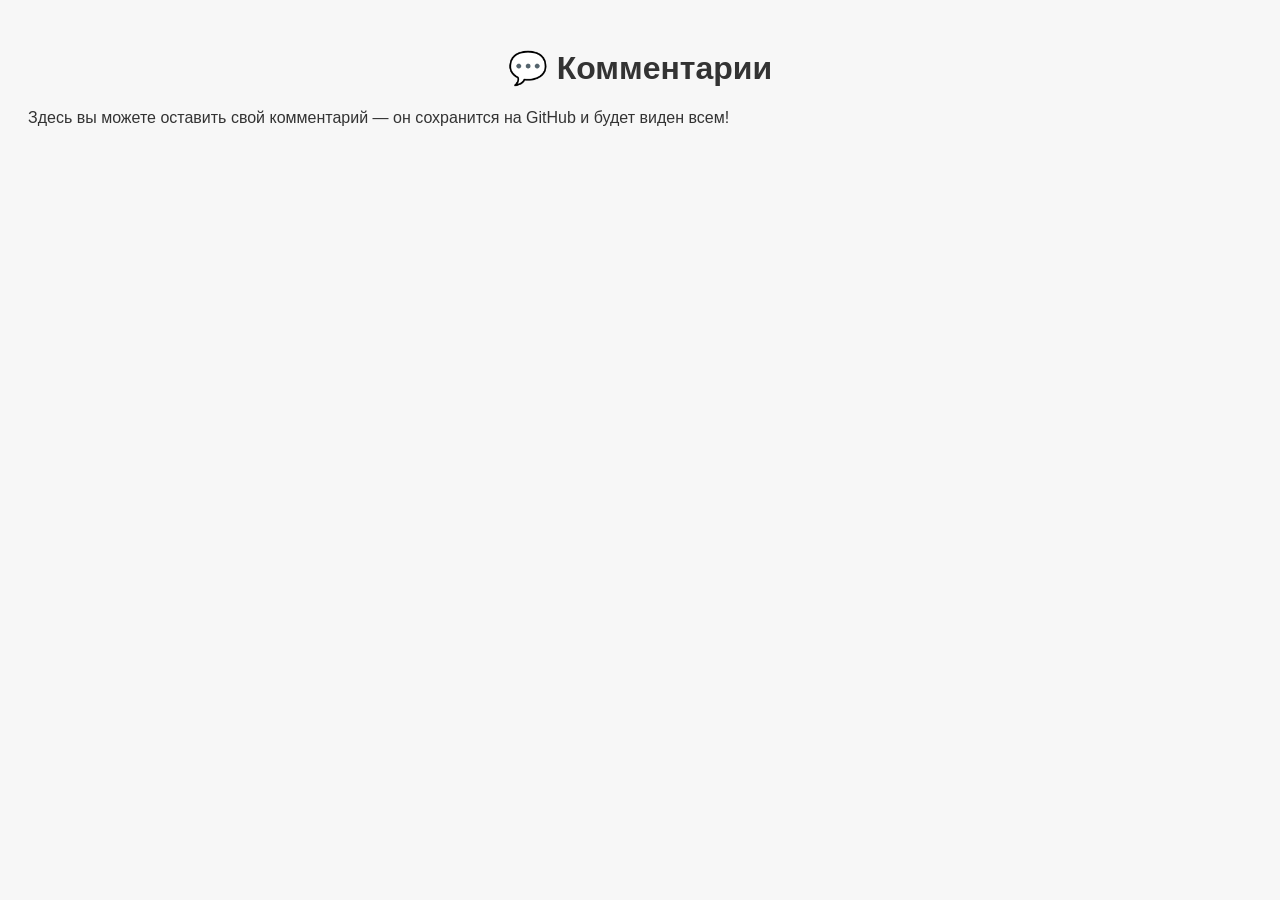
==== geometry dash/comment.html @ de320a7d "Add files via upload" ====
<!DOCTYPE html>
<html lang="ru">
<head>
  <meta charset="UTF-8" />
  <meta name="viewport" content="width=device-width, initial-scale=1.0" />
  <title>Комментарии — Geometry Dash</title>
  <style>
    body {
      font-family: sans-serif;
      padding: 20px;
      background: #f7f7f7;
      color: #333;
    }
    h1 {
      text-align: center;
    }
    .giscus {
      margin-top: 40px;
    }
  </style>
</head>
<body>
  <h1>💬 Комментарии</h1>
  <p>Здесь вы можете оставить свой комментарий — он сохранится на GitHub и будет виден всем!</p>

  <!-- Комментарии Giscus -->
  <div class="giscus">
    <script src="https://giscus.app/client.js"
      data-repo="Darumenchik/geometdy"
      data-repo-id=""
      data-category="General"
      data-category-id="CATEGORY_ID"
      data-mapping="pathname"
      data-strict="0"
      data-reactions-enabled="1"
      data-emit-metadata="0"
      data-input-position="bottom"
      data-theme="light"
      data-lang="ru"
      crossorigin="anonymous"
      async>
    </script>
  </div>
</body>
</html>
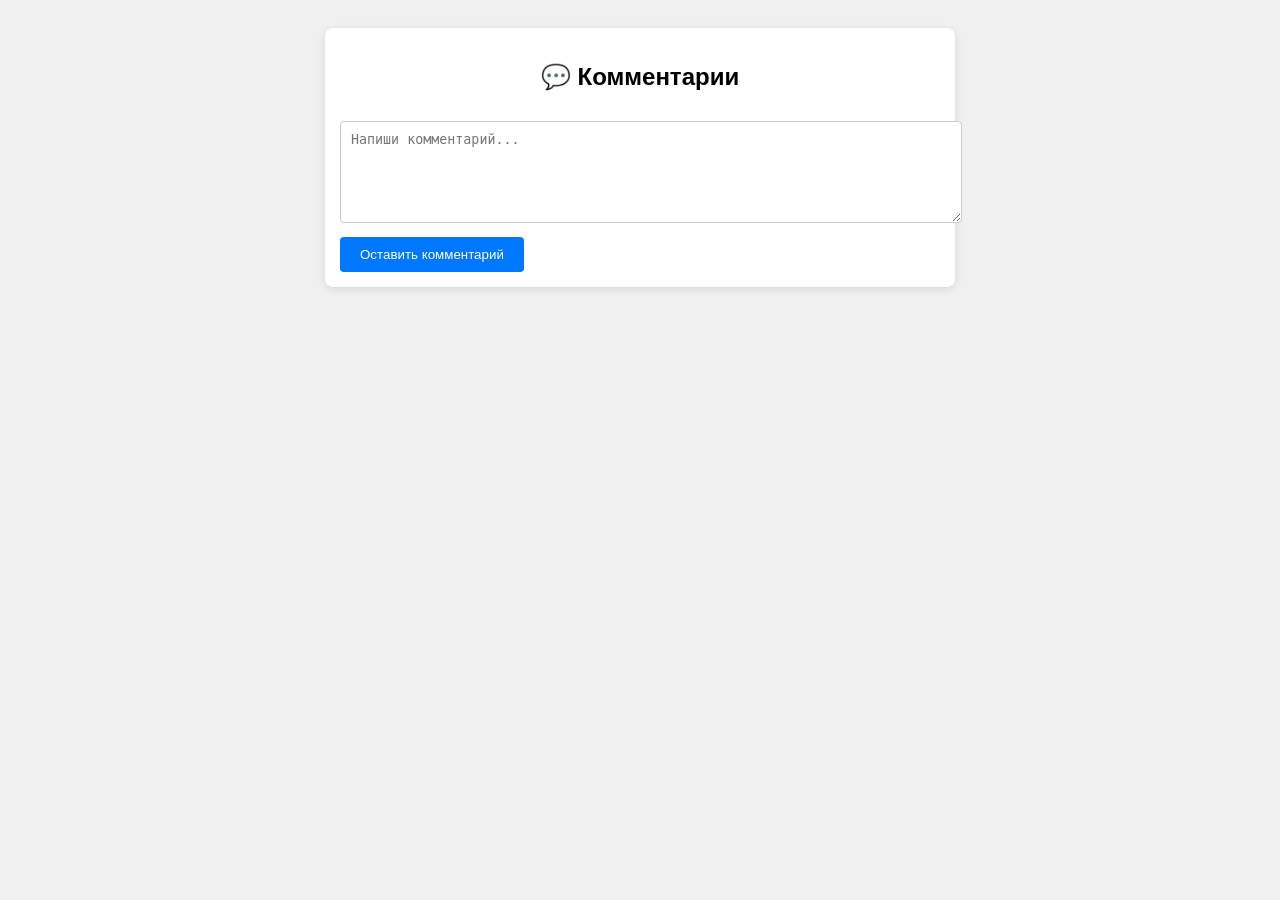
==== commit 3e7888c5: "Update comment.html" ====
--- a/geometry dash/comment.html
+++ b/geometry dash/comment.html
@@ -3,43 +3,96 @@
 <head>
   <meta charset="UTF-8" />
   <meta name="viewport" content="width=device-width, initial-scale=1.0" />
-  <title>Комментарии — Geometry Dash</title>
+  <title>Комментарии</title>
   <style>
     body {
-      font-family: sans-serif;
+      font-family: Arial, sans-serif;
+      background: #f0f0f0;
       padding: 20px;
-      background: #f7f7f7;
-      color: #333;
     }
-    h1 {
+    .comments-box {
+      max-width: 600px;
+      margin: auto;
+      background: #fff;
+      border-radius: 8px;
+      padding: 15px;
+      box-shadow: 0 2px 8px rgba(0,0,0,0.1);
+    }
+    h2 {
       text-align: center;
     }
-    .giscus {
-      margin-top: 40px;
+    .comment {
+      background: #f9f9f9;
+      padding: 10px;
+      margin-bottom: 10px;
+      border-left: 4px solid #0077ff;
+      border-radius: 4px;
+    }
+    textarea {
+      width: 100%;
+      height: 80px;
+      margin-top: 10px;
+      padding: 10px;
+      border-radius: 4px;
+      border: 1px solid #ccc;
+      resize: vertical;
+    }
+    button {
+      margin-top: 10px;
+      padding: 10px 20px;
+      background: #0077ff;
+      color: white;
+      border: none;
+      border-radius: 4px;
+      cursor: pointer;
+    }
+    button:hover {
+      background: #005dc1;
     }
   </style>
 </head>
 <body>
-  <h1>💬 Комментарии</h1>
-  <p>Здесь вы можете оставить свой комментарий — он сохранится на GitHub и будет виден всем!</p>
+  <div class="comments-box">
+    <h2>💬 Комментарии</h2>
+    <div id="comments-list"></div>
+    <textarea id="comment-input" placeholder="Напиши комментарий..."></textarea>
+    <button onclick="addComment()">Оставить комментарий</button>
+  </div>
 
-  <!-- Комментарии Giscus -->
-  <div class="giscus">
-    <script src="https://giscus.app/client.js"
-      data-repo="Darumenchik/geometdy"
-      data-repo-id=""
-      data-category="General"
-      data-category-id="CATEGORY_ID"
-      data-mapping="pathname"
-      data-strict="0"
-      data-reactions-enabled="1"
-      data-emit-metadata="0"
-      data-input-position="bottom"
-      data-theme="light"
-      data-lang="ru"
-      crossorigin="anonymous"
-      async>
-    </script>
-  </div>
+  <script>
+    const commentInput = document.getElementById('comment-input');
+    const commentsList = document.getElementById('comments-list');
+
+    // Загрузить комментарии из localStorage
+    window.onload = function () {
+      const savedComments = JSON.parse(localStorage.getItem('comments') || '[]');
+      savedComments.forEach(c => renderComment(c));
+    };
+
+    function addComment() {
+      const text = commentInput.value.trim();
+      if (!text) return;
+
+      const comment = {
+        text,
+        time: new Date().toLocaleString()
+      };
+
+      // Сохранение в localStorage
+      const comments = JSON.parse(localStorage.getItem('comments') || '[]');
+      comments.push(comment);
+      localStorage.setItem('comments', JSON.stringify(comments));
+
+      renderComment(comment);
+      commentInput.value = '';
+    }
+
+    function renderComment(comment) {
+      const div = document.createElement('div');
+      div.className = 'comment';
+      div.innerHTML = `<strong>${comment.time}</strong><br>${comment.text}`;
+      commentsList.appendChild(div);
+    }
+  </script>
 </body>
 </html>
